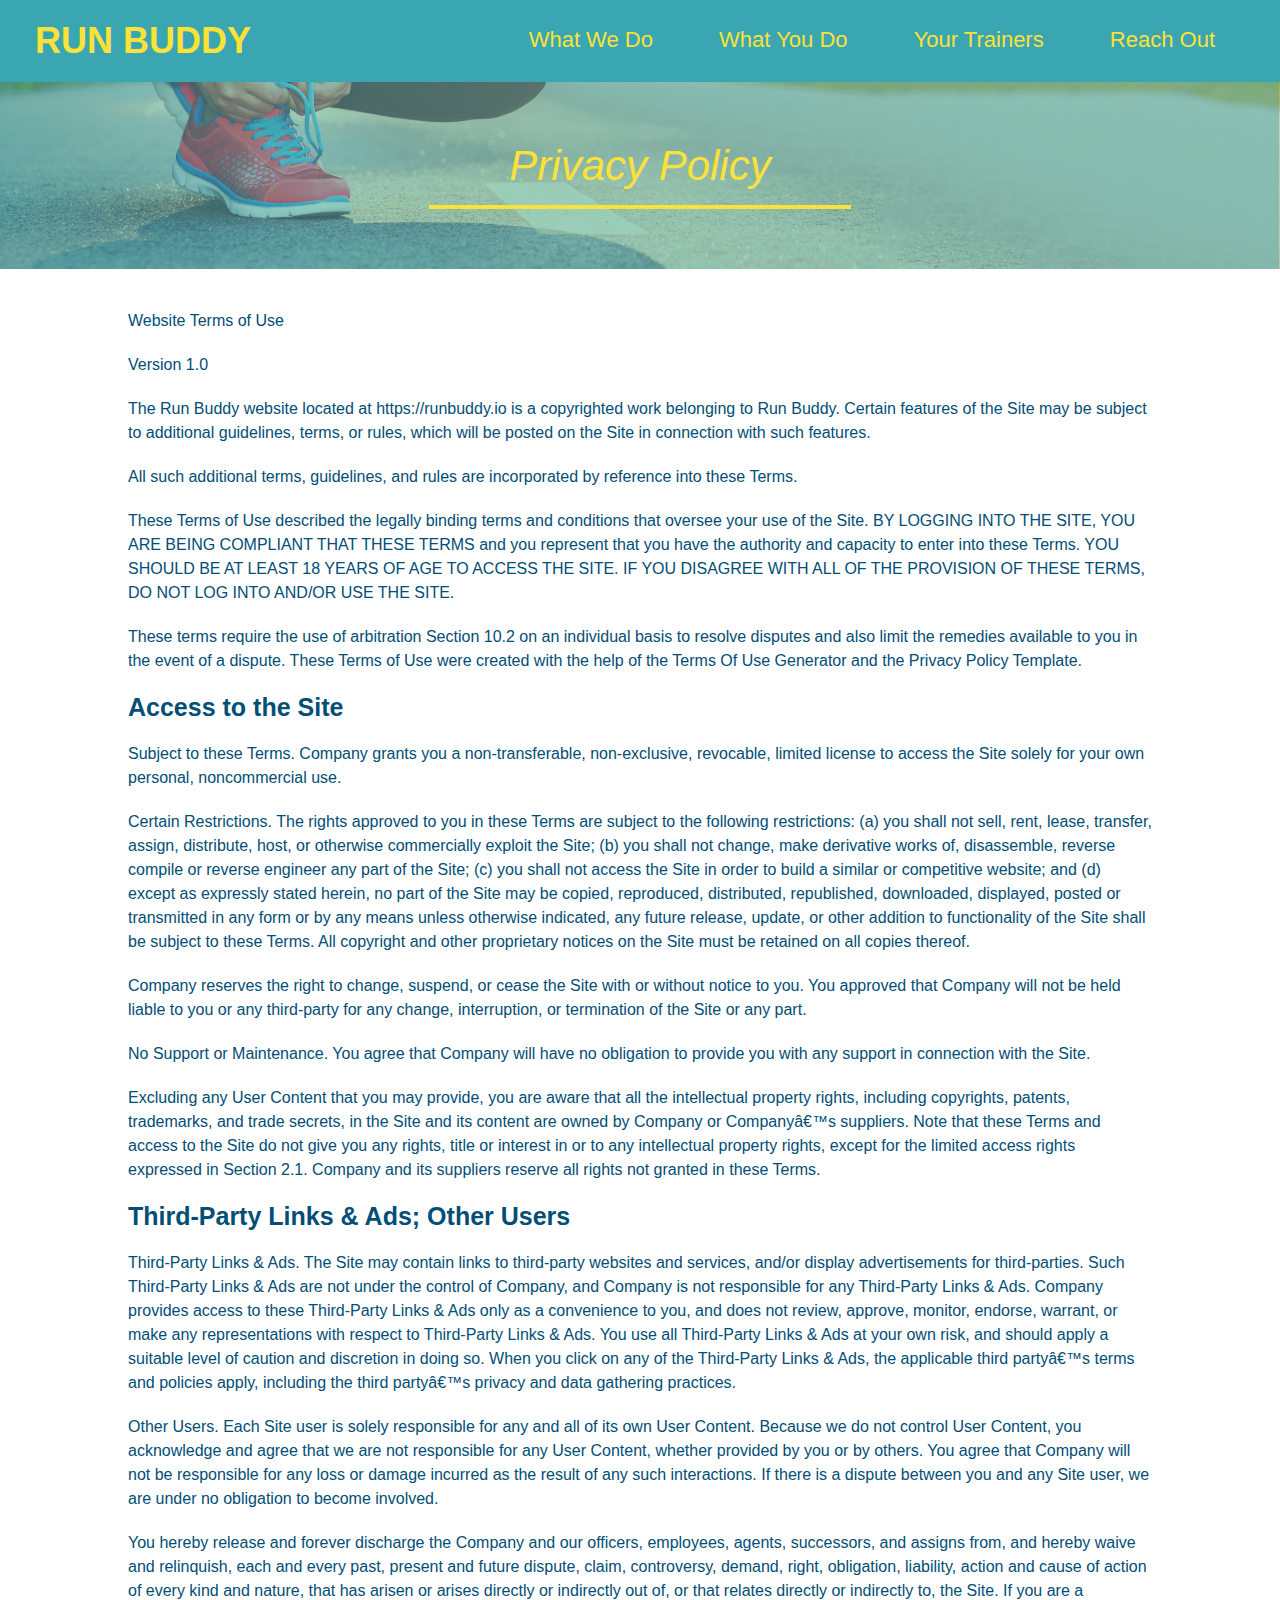
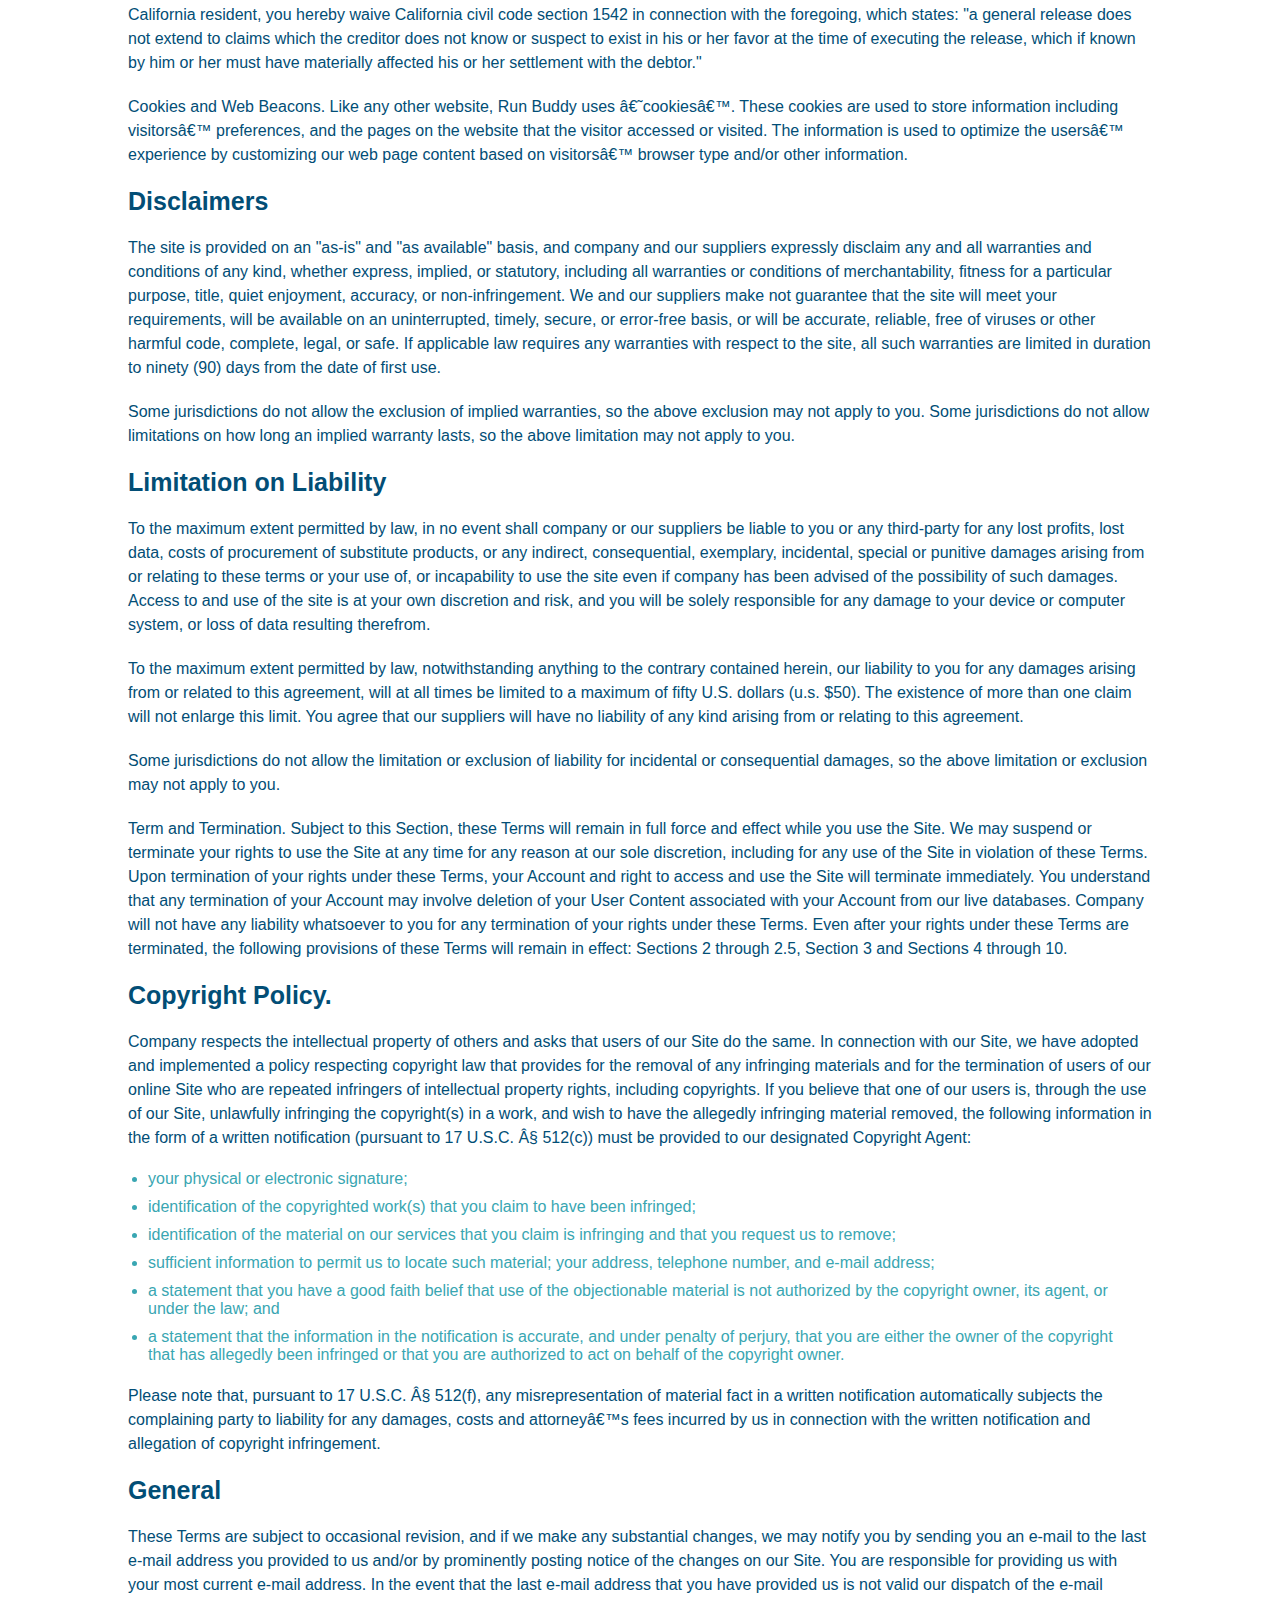
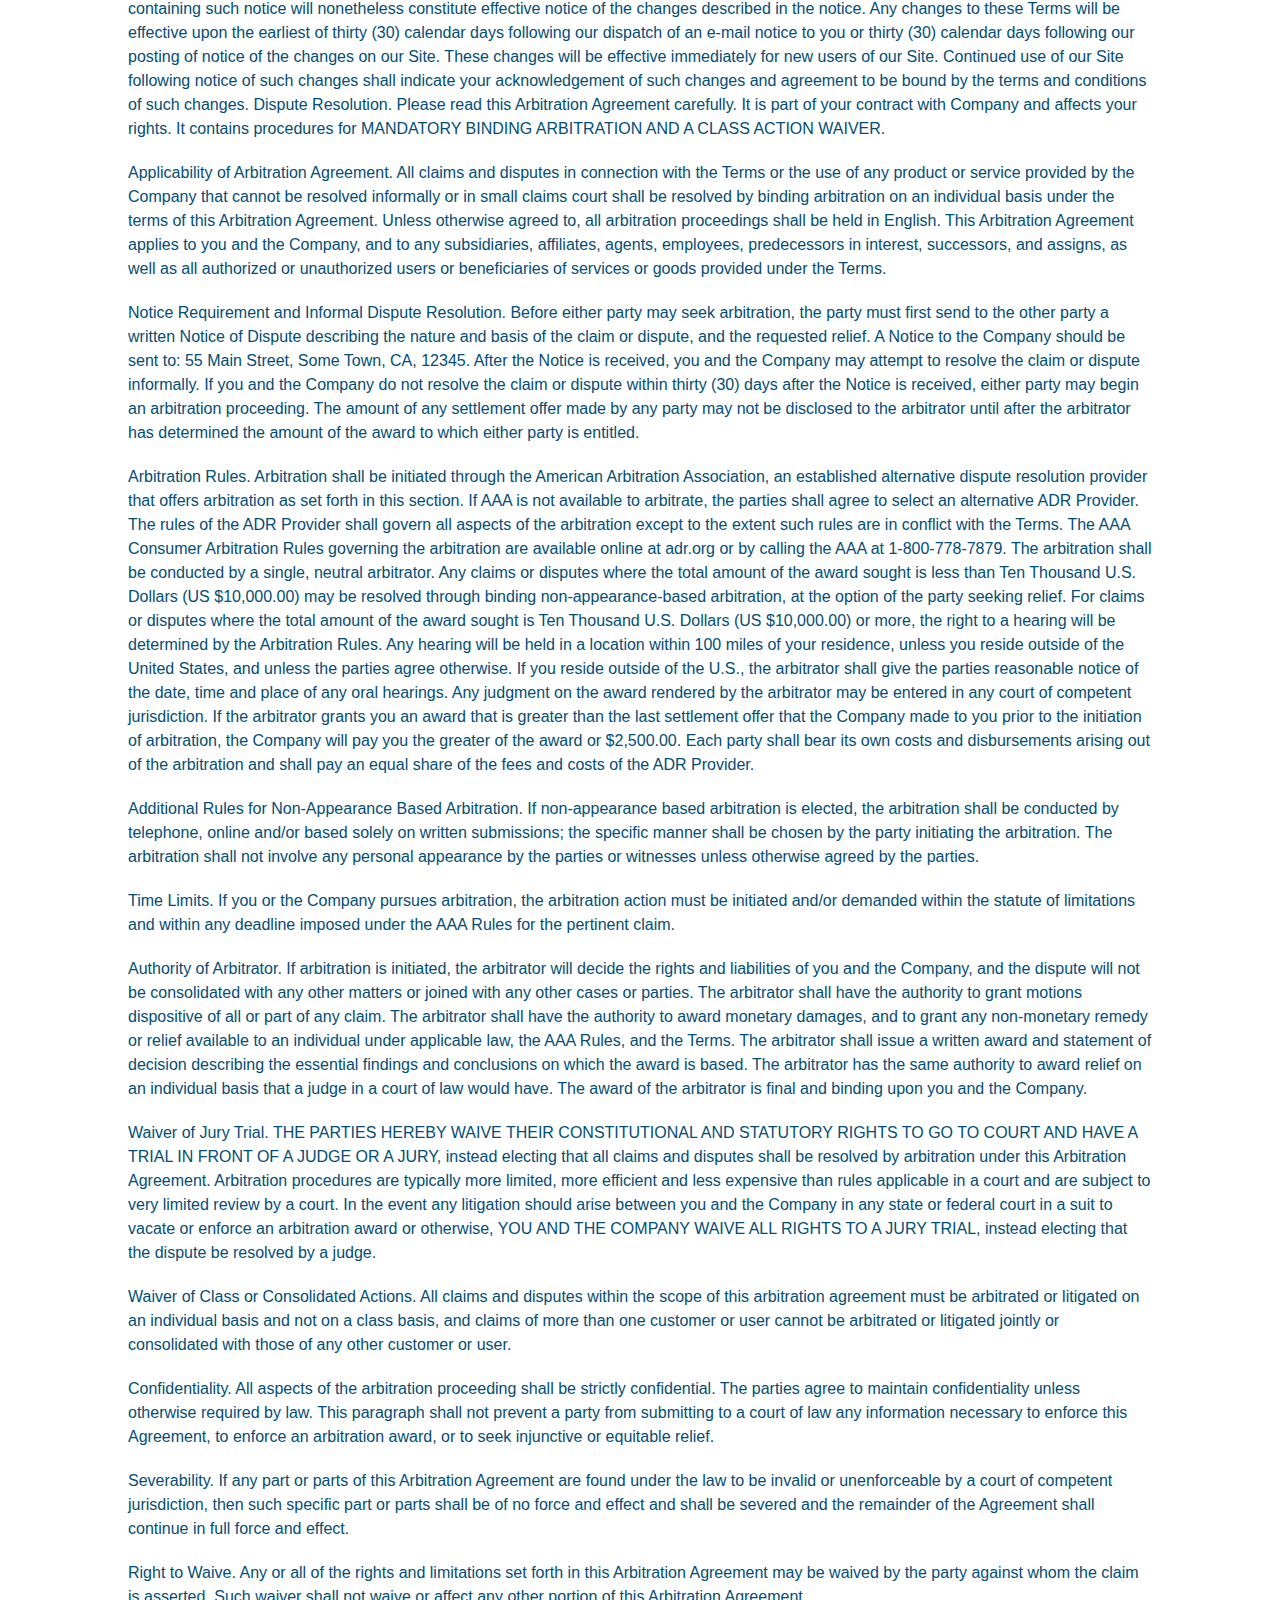
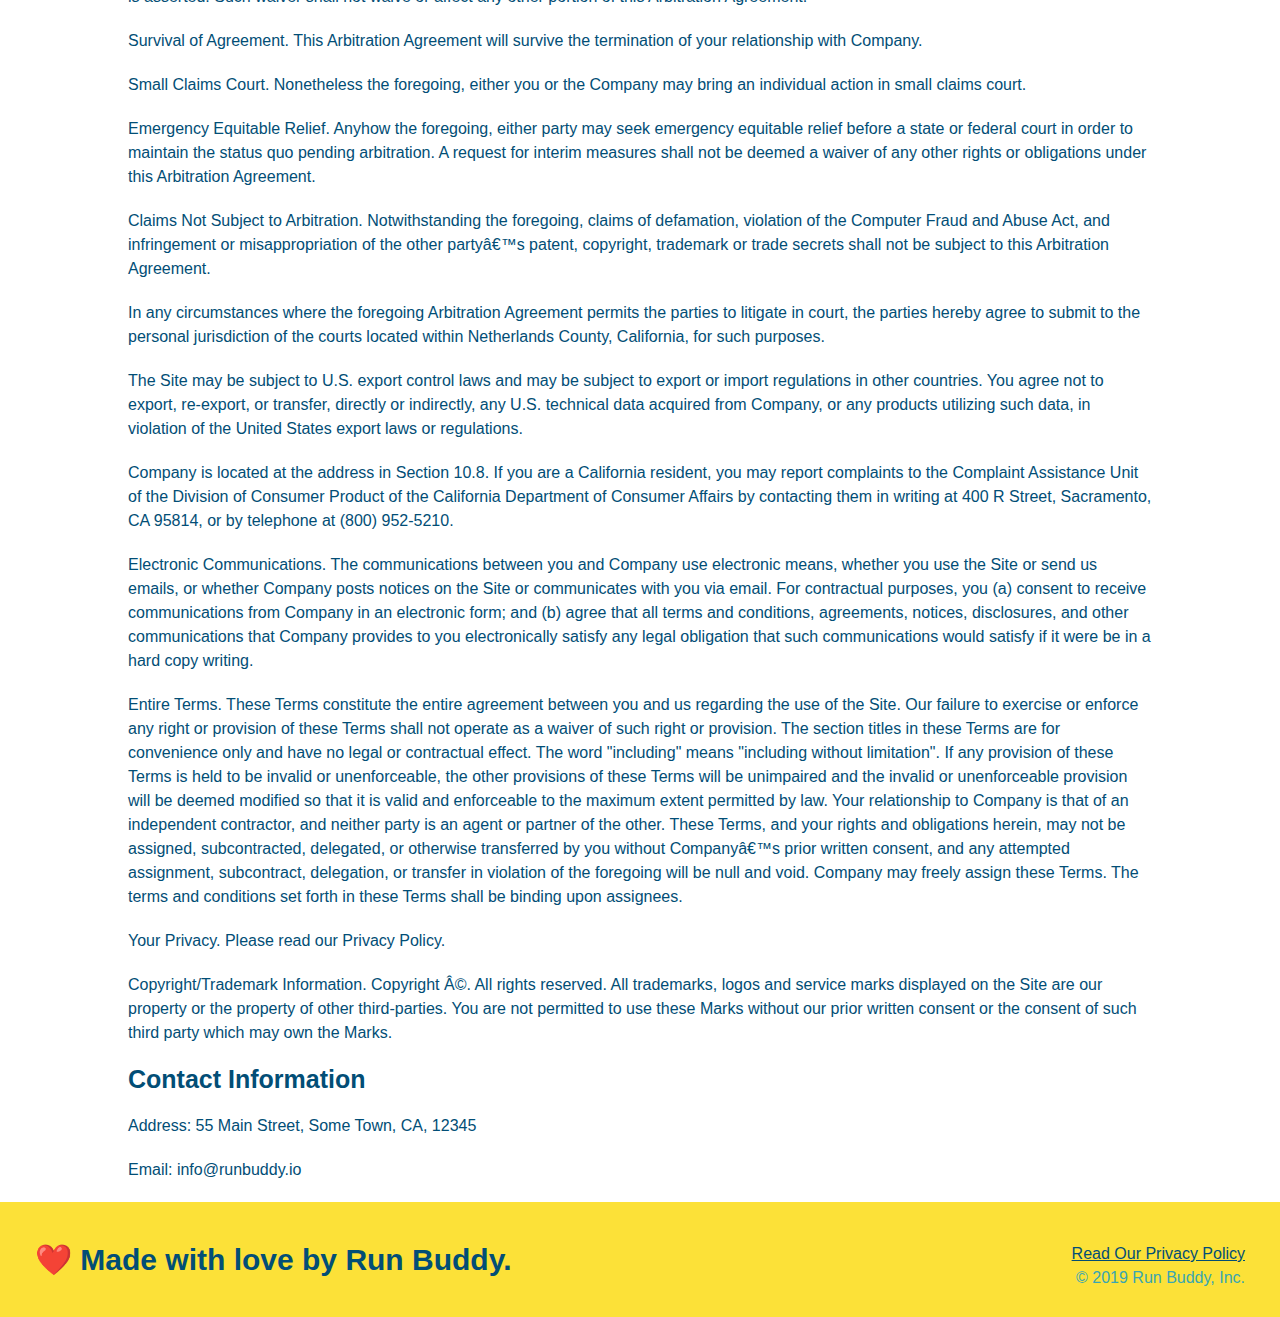
==== privacy-policy.html @ 48291a66 "privacy policy" ====
<!DOCTYPE html>
<html lang="en">
    <head>
        <link rel="stylesheet" href="./assets/css/style.css" /> 
        <link rel="stylesheet" href="./assets/css/secondary-styles.css" />
        <meta charset="UTF-8" />
        <title>Privacy Policy - Run Buddy</title>
    </head>
    <body>
        <header>
            <h1>
              <a href="/" What We Do">
                RUN BUDDY
              </a>
            </h1>
            <nav>
              <!-- Unordered list element -->
              <ul>
                <!-- List item element-->
                <li>
                  <!-- Anchor element -->
                  <a href="./index.html#what-we-do">What We Do</a>
                </li>
                <li>
                  <a href="./index.html#what-you-do">What You Do</a>
                </li>
                <li>
                  <a href="./index.html#your-trainers">Your Trainers</a>
                </li>
                <li>
                  <a href="./index.html#reach-out">Reach Out</a>
                </li>
              </ul>
            </nav>
          </header>

          <section class="hero">
              <h2 Class="page-title">
                  Privacy Policy
              </h2>
          </section>

          <article class="secondary-content">
            <p>
                Website Terms of Use
              </p>
        
              <p>
                Version 1.0
              </p>
        
              <p>
                The Run Buddy website located at https://runbuddy.io is a copyrighted work belonging to Run Buddy. Certain
                features of the Site may be subject to additional guidelines, terms, or rules, which will be posted on the Site
                in connection with such features.
              </p>
        
              <p>
                All such additional terms, guidelines, and rules are incorporated by reference into these Terms.
              </p>
        
              <p>
                These Terms of Use described the legally binding terms and conditions that oversee your use of the Site. BY
                LOGGING INTO THE SITE, YOU ARE BEING COMPLIANT THAT THESE TERMS and you represent that you have the authority
                and capacity to enter into these Terms. YOU SHOULD BE AT LEAST 18 YEARS OF AGE TO ACCESS THE SITE. IF YOU
                DISAGREE WITH ALL OF THE PROVISION OF THESE TERMS, DO NOT LOG INTO AND/OR USE THE SITE.
              </p>
        
              <p>
                These terms require the use of arbitration Section 10.2 on an individual basis to resolve disputes and also
                limit the remedies available to you in the event of a dispute. These Terms of Use were created with the help of
                the Terms Of Use Generator and the Privacy Policy Template.
              </p>
        
              <h3>
                Access to the Site
              </h3>
        
              <p>
                Subject to these Terms. Company grants you a non-transferable, non-exclusive, revocable, limited license to
                access the Site solely for your own personal, noncommercial use.
              </p>
        
              <p>
                Certain Restrictions. The rights approved to you in these Terms are subject to the following restrictions: (a)
                you shall not sell, rent, lease, transfer, assign, distribute, host, or otherwise commercially exploit the Site;
                (b) you shall not change, make derivative works of, disassemble, reverse compile or reverse engineer any part of
                the Site; (c) you shall not access the Site in order to build a similar or competitive website; and (d) except
                as expressly stated herein, no part of the Site may be copied, reproduced, distributed, republished, downloaded,
                displayed, posted or transmitted in any form or by any means unless otherwise indicated, any future release,
                update, or other addition to functionality of the Site shall be subject to these Terms. All copyright and other
                proprietary notices on the Site must be retained on all copies thereof.
              </p>
        
              <p>
                Company reserves the right to change, suspend, or cease the Site with or without notice to you. You approved
                that Company will not be held liable to you or any third-party for any change, interruption, or termination of
                the Site or any part.
              </p>
        
              <p>
                No Support or Maintenance. You agree that Company will have no obligation to provide you with any support in
                connection with the Site.
              </p>
        
              <p>
                Excluding any User Content that you may provide, you are aware that all the intellectual property rights,
                including copyrights, patents, trademarks, and trade secrets, in the Site and its content are owned by Company
                or Companyâ€™s suppliers. Note that these Terms and access to the Site do not give you any rights, title or
                interest in or to any intellectual property rights, except for the limited access rights expressed in Section
                2.1. Company and its suppliers reserve all rights not granted in these Terms.
              </p>
        
              <h3>
                Third-Party Links & Ads; Other Users
              </h3>
        
              <p>
                Third-Party Links & Ads. The Site may contain links to third-party websites and services, and/or display
                advertisements for third-parties. Such Third-Party Links & Ads are not under the control of Company, and Company
                is not responsible for any Third-Party Links & Ads. Company provides access to these Third-Party Links & Ads
                only as a convenience to you, and does not review, approve, monitor, endorse, warrant, or make any
                representations with respect to Third-Party Links & Ads. You use all Third-Party Links & Ads at your own risk,
                and should apply a suitable level of caution and discretion in doing so. When you click on any of the
                Third-Party Links & Ads, the applicable third partyâ€™s terms and policies apply, including the third partyâ€™s
                privacy and data gathering practices.
              </p>
        
              <p>
                Other Users. Each Site user is solely responsible for any and all of its own User Content. Because we do not
                control User Content, you acknowledge and agree that we are not responsible for any User Content, whether
                provided by you or by others. You agree that Company will not be responsible for any loss or damage incurred as
                the result of any such interactions. If there is a dispute between you and any Site user, we are under no
                obligation to become involved.
              </p>
        
              <p>
                You hereby release and forever discharge the Company and our officers, employees, agents, successors, and
                assigns from, and hereby waive and relinquish, each and every past, present and future dispute, claim,
                controversy, demand, right, obligation, liability, action and cause of action of every kind and nature, that has
                arisen or arises directly or indirectly out of, or that relates directly or indirectly to, the Site. If you are
                a California resident, you hereby waive California civil code section 1542 in connection with the foregoing,
                which states: "a general release does not extend to claims which the creditor does not know or suspect to exist
                in his or her favor at the time of executing the release, which if known by him or her must have materially
                affected his or her settlement with the debtor."
              </p>
        
              <p>
                Cookies and Web Beacons. Like any other website, Run Buddy uses â€˜cookiesâ€™. These cookies are used to store
                information including visitorsâ€™ preferences, and the pages on the website that the visitor accessed or visited.
                The information is used to optimize the usersâ€™ experience by customizing our web page content based on visitorsâ€™
                browser type and/or other information.
              </p>
        
              <h3>
                Disclaimers
              </h3>
        
              <p>
                The site is provided on an "as-is" and "as available" basis, and company and our suppliers expressly disclaim
                any and all warranties and conditions of any kind, whether express, implied, or statutory, including all
                warranties or conditions of merchantability, fitness for a particular purpose, title, quiet enjoyment, accuracy,
                or non-infringement. We and our suppliers make not guarantee that the site will meet your requirements, will be
                available on an uninterrupted, timely, secure, or error-free basis, or will be accurate, reliable, free of
                viruses or other harmful code, complete, legal, or safe. If applicable law requires any warranties with respect
                to the site, all such warranties are limited in duration to ninety (90) days from the date of first use.
              </p>
        
              <p>
                Some jurisdictions do not allow the exclusion of implied warranties, so the above exclusion may not apply to
                you. Some jurisdictions do not allow limitations on how long an implied warranty lasts, so the above limitation
                may not apply to you.
              </p>
        
              <h3>
                Limitation on Liability
              </h3>
        
              <p>
                To the maximum extent permitted by law, in no event shall company or our suppliers be liable to you or any
                third-party for any lost profits, lost data, costs of procurement of substitute products, or any indirect,
                consequential, exemplary, incidental, special or punitive damages arising from or relating to these terms or
                your use of, or incapability to use the site even if company has been advised of the possibility of such
                damages. Access to and use of the site is at your own discretion and risk, and you will be solely responsible
                for any damage to your device or computer system, or loss of data resulting therefrom.
              </p>
        
              <p>
                To the maximum extent permitted by law, notwithstanding anything to the contrary contained herein, our liability
                to you for any damages arising from or related to this agreement, will at all times be limited to a maximum of
                fifty U.S. dollars (u.s. $50). The existence of more than one claim will not enlarge this limit. You agree that
                our suppliers will have no liability of any kind arising from or relating to this agreement.
              </p>
        
              <p>
                Some jurisdictions do not allow the limitation or exclusion of liability for incidental or consequential
                damages, so the above limitation or exclusion may not apply to you.
              </p>
        
              <p>
                Term and Termination. Subject to this Section, these Terms will remain in full force and effect while you use
                the Site. We may suspend or terminate your rights to use the Site at any time for any reason at our sole
                discretion, including for any use of the Site in violation of these Terms. Upon termination of your rights under
                these Terms, your Account and right to access and use the Site will terminate immediately. You understand that
                any termination of your Account may involve deletion of your User Content associated with your Account from our
                live databases. Company will not have any liability whatsoever to you for any termination of your rights under
                these Terms. Even after your rights under these Terms are terminated, the following provisions of these Terms
                will remain in effect: Sections 2 through 2.5, Section 3 and Sections 4 through 10.
              </p>
        
              <h3>
                Copyright Policy.
              </h3>
        
              <p>
                Company respects the intellectual property of others and asks that users of our Site do the same. In connection
                with our Site, we have adopted and implemented a policy respecting copyright law that provides for the removal
                of any infringing materials and for the termination of users of our online Site who are repeated infringers of
                intellectual property rights, including copyrights. If you believe that one of our users is, through the use of
                our Site, unlawfully infringing the copyright(s) in a work, and wish to have the allegedly infringing material
                removed, the following information in the form of a written notification (pursuant to 17 U.S.C. Â§ 512(c)) must
                be provided to our designated Copyright Agent:
              </p>
        
              <ul>
                <li>
                  your physical or electronic signature;
                </li>
                <li>
                  identification of the copyrighted work(s) that you claim to have been infringed;
                </li>
                <li>
                  identification of the material on our services that you claim is infringing and that you request us to remove;
                </li>
                <li>
                  sufficient information to permit us to locate such material; your address, telephone number, and e-mail
                  address;
                </li>
                <li>
                  a statement that you have a good faith belief that use of the objectionable material is not authorized by the
                  copyright owner, its agent, or under the law; and
                </li>
                <li>
                  a statement that the information in the notification is accurate, and under penalty of perjury, that you are
                  either the owner of the copyright that has allegedly been infringed or that you are authorized to act on
                  behalf of the copyright owner.
                </li>
              </ul>
        
              <p>
                Please note that, pursuant to 17 U.S.C. Â§ 512(f), any misrepresentation of material fact in a written
                notification automatically subjects the complaining party to liability for any damages, costs and attorneyâ€™s
                fees incurred by us in connection with the written notification and allegation of copyright infringement.
              </p>
        
              <h3>
                General
              </h3>
        
              <p>
                These Terms are subject to occasional revision, and if we make any substantial changes, we may notify you by
                sending you an e-mail to the last e-mail address you provided to us and/or by prominently posting notice of the
                changes on our Site. You are responsible for providing us with your most current e-mail address. In the event
                that the last e-mail address that you have provided us is not valid our dispatch of the e-mail containing such
                notice will nonetheless constitute effective notice of the changes described in the notice. Any changes to these
                Terms will be effective upon the earliest of thirty (30) calendar days following our dispatch of an e-mail
                notice to you or thirty (30) calendar days following our posting of notice of the changes on our Site. These
                changes will be effective immediately for new users of our Site. Continued use of our Site following notice of
                such changes shall indicate your acknowledgement of such changes and agreement to be bound by the terms and
                conditions of such changes. Dispute Resolution. Please read this Arbitration Agreement carefully. It is part of
                your contract with Company and affects your rights. It contains procedures for MANDATORY BINDING ARBITRATION AND
                A CLASS ACTION WAIVER.
              </p>
        
              <p>
                Applicability of Arbitration Agreement. All claims and disputes in connection with the Terms or the use of any
                product or service provided by the Company that cannot be resolved informally or in small claims court shall be
                resolved by binding arbitration on an individual basis under the terms of this Arbitration Agreement. Unless
                otherwise agreed to, all arbitration proceedings shall be held in English. This Arbitration Agreement applies to
                you and the Company, and to any subsidiaries, affiliates, agents, employees, predecessors in interest,
                successors, and assigns, as well as all authorized or unauthorized users or beneficiaries of services or goods
                provided under the Terms.
              </p>
        
              <p>
                Notice Requirement and Informal Dispute Resolution. Before either party may seek arbitration, the party must
                first send to the other party a written Notice of Dispute describing the nature and basis of the claim or
                dispute, and the requested relief. A Notice to the Company should be sent to: 55 Main Street, Some Town, CA,
                12345. After the Notice is received, you and the Company may attempt to resolve the claim or dispute informally.
                If you and the Company do not resolve the claim or dispute within thirty (30) days after the Notice is received,
                either party may begin an arbitration proceeding. The amount of any settlement offer made by any party may not
                be disclosed to the arbitrator until after the arbitrator has determined the amount of the award to which either
                party is entitled.
              </p>
        
              <p>
                Arbitration Rules. Arbitration shall be initiated through the American Arbitration Association, an established
                alternative dispute resolution provider that offers arbitration as set forth in this section. If AAA is not
                available to arbitrate, the parties shall agree to select an alternative ADR Provider. The rules of the ADR
                Provider shall govern all aspects of the arbitration except to the extent such rules are in conflict with the
                Terms. The AAA Consumer Arbitration Rules governing the arbitration are available online at adr.org or by
                calling the AAA at 1-800-778-7879. The arbitration shall be conducted by a single, neutral arbitrator. Any
                claims or disputes where the total amount of the award sought is less than Ten Thousand U.S. Dollars (US
                $10,000.00) may be resolved through binding non-appearance-based arbitration, at the option of the party seeking
                relief. For claims or disputes where the total amount of the award sought is Ten Thousand U.S. Dollars (US
                $10,000.00) or more, the right to a hearing will be determined by the Arbitration Rules. Any hearing will be
                held in a location within 100 miles of your residence, unless you reside outside of the United States, and
                unless the parties agree otherwise. If you reside outside of the U.S., the arbitrator shall give the parties
                reasonable notice of the date, time and place of any oral hearings. Any judgment on the award rendered by the
                arbitrator may be entered in any court of competent jurisdiction. If the arbitrator grants you an award that is
                greater than the last settlement offer that the Company made to you prior to the initiation of arbitration, the
                Company will pay you the greater of the award or $2,500.00. Each party shall bear its own costs and
                disbursements arising out of the arbitration and shall pay an equal share of the fees and costs of the ADR
                Provider.
              </p>
        
              <p>
                Additional Rules for Non-Appearance Based Arbitration. If non-appearance based arbitration is elected, the
                arbitration shall be conducted by telephone, online and/or based solely on written submissions; the specific
                manner shall be chosen by the party initiating the arbitration. The arbitration shall not involve any personal
                appearance by the parties or witnesses unless otherwise agreed by the parties.
              </p>
        
              <p>
                Time Limits. If you or the Company pursues arbitration, the arbitration action must be initiated and/or demanded
                within the statute of limitations and within any deadline imposed under the AAA Rules for the pertinent claim.
              </p>
        
              <p>
                Authority of Arbitrator. If arbitration is initiated, the arbitrator will decide the rights and liabilities of
                you and the Company, and the dispute will not be consolidated with any other matters or joined with any other
                cases or parties. The arbitrator shall have the authority to grant motions dispositive of all or part of any
                claim. The arbitrator shall have the authority to award monetary damages, and to grant any non-monetary remedy
                or relief available to an individual under applicable law, the AAA Rules, and the Terms. The arbitrator shall
                issue a written award and statement of decision describing the essential findings and conclusions on which the
                award is based. The arbitrator has the same authority to award relief on an individual basis that a judge in a
                court of law would have. The award of the arbitrator is final and binding upon you and the Company.
              </p>
        
              <p>
                Waiver of Jury Trial. THE PARTIES HEREBY WAIVE THEIR CONSTITUTIONAL AND STATUTORY RIGHTS TO GO TO COURT AND HAVE
                A TRIAL IN FRONT OF A JUDGE OR A JURY, instead electing that all claims and disputes shall be resolved by
                arbitration under this Arbitration Agreement. Arbitration procedures are typically more limited, more efficient
                and less expensive than rules applicable in a court and are subject to very limited review by a court. In the
                event any litigation should arise between you and the Company in any state or federal court in a suit to vacate
                or enforce an arbitration award or otherwise, YOU AND THE COMPANY WAIVE ALL RIGHTS TO A JURY TRIAL, instead
                electing that the dispute be resolved by a judge.
              </p>
        
              <p>
                Waiver of Class or Consolidated Actions. All claims and disputes within the scope of this arbitration agreement
                must be arbitrated or litigated on an individual basis and not on a class basis, and claims of more than one
                customer or user cannot be arbitrated or litigated jointly or consolidated with those of any other customer or
                user.
              </p>
        
              <p>
                Confidentiality. All aspects of the arbitration proceeding shall be strictly confidential. The parties agree to
                maintain confidentiality unless otherwise required by law. This paragraph shall not prevent a party from
                submitting to a court of law any information necessary to enforce this Agreement, to enforce an arbitration
                award, or to seek injunctive or equitable relief.
              </p>
        
              <p>
                Severability. If any part or parts of this Arbitration Agreement are found under the law to be invalid or
                unenforceable by a court of competent jurisdiction, then such specific part or parts shall be of no force and
                effect and shall be severed and the remainder of the Agreement shall continue in full force and effect.
              </p>
        
              <p>
                Right to Waive. Any or all of the rights and limitations set forth in this Arbitration Agreement may be waived
                by the party against whom the claim is asserted. Such waiver shall not waive or affect any other portion of this
                Arbitration Agreement.
              </p>
        
              <p>
                Survival of Agreement. This Arbitration Agreement will survive the termination of your relationship with
                Company.
              </p>
        
              <p>
                Small Claims Court. Nonetheless the foregoing, either you or the Company may bring an individual action in small
                claims court.
              </p>
        
              <p>
                Emergency Equitable Relief. Anyhow the foregoing, either party may seek emergency equitable relief before a
                state or federal court in order to maintain the status quo pending arbitration. A request for interim measures
                shall not be deemed a waiver of any other rights or obligations under this Arbitration Agreement.
              </p>
        
              <p>
                Claims Not Subject to Arbitration. Notwithstanding the foregoing, claims of defamation, violation of the
                Computer Fraud and Abuse Act, and infringement or misappropriation of the other partyâ€™s patent, copyright,
                trademark or trade secrets shall not be subject to this Arbitration Agreement.
              </p>
        
              <p>
                In any circumstances where the foregoing Arbitration Agreement permits the parties to litigate in court, the
                parties hereby agree to submit to the personal jurisdiction of the courts located within Netherlands County,
                California, for such purposes.
              </p>
        
              <p>
                The Site may be subject to U.S. export control laws and may be subject to export or import regulations in other
                countries. You agree not to export, re-export, or transfer, directly or indirectly, any U.S. technical data
                acquired from Company, or any products utilizing such data, in violation of the United States export laws or
                regulations.
              </p>
        
              <p>
                Company is located at the address in Section 10.8. If you are a California resident, you may report complaints
                to the Complaint Assistance Unit of the Division of Consumer Product of the California Department of Consumer
                Affairs by contacting them in writing at 400 R Street, Sacramento, CA 95814, or by telephone at (800) 952-5210.
              </p>
        
              <p>
                Electronic Communications. The communications between you and Company use electronic means, whether you use the
                Site or send us emails, or whether Company posts notices on the Site or communicates with you via email. For
                contractual purposes, you (a) consent to receive communications from Company in an electronic form; and (b)
                agree that all terms and conditions, agreements, notices, disclosures, and other communications that Company
                provides to you electronically satisfy any legal obligation that such communications would satisfy if it were be
                in a hard copy writing.
              </p>
        
              <p>
                Entire Terms. These Terms constitute the entire agreement between you and us regarding the use of the Site. Our
                failure to exercise or enforce any right or provision of these Terms shall not operate as a waiver of such right
                or provision. The section titles in these Terms are for convenience only and have no legal or contractual
                effect. The word "including" means "including without limitation". If any provision of these Terms is held to be
                invalid or unenforceable, the other provisions of these Terms will be unimpaired and the invalid or
                unenforceable provision will be deemed modified so that it is valid and enforceable to the maximum extent
                permitted by law. Your relationship to Company is that of an independent contractor, and neither party is an
                agent or partner of the other. These Terms, and your rights and obligations herein, may not be assigned,
                subcontracted, delegated, or otherwise transferred by you without Companyâ€™s prior written consent, and any
                attempted assignment, subcontract, delegation, or transfer in violation of the foregoing will be null and void.
                Company may freely assign these Terms. The terms and conditions set forth in these Terms shall be binding upon
                assignees.
              </p>
        
              <p>
                Your Privacy. Please read our Privacy Policy.
              </p>
        
              <p>
                Copyright/Trademark Information. Copyright Â©. All rights reserved. All trademarks, logos and service marks
                displayed on the Site are our property or the property of other third-parties. You are not permitted to use
                these Marks without our prior written consent or the consent of such third party which may own the Marks.
              </p>
        
              <h3>
                Contact Information
              </h3>
        
              <p>
                Address: 55 Main Street, Some Town, CA, 12345
              </p>
        
              <p>
                Email: info@runbuddy.io
              </p>
          </article>

          <footer>
            <h2>❤️ Made with love by Run Buddy.</h2>
            <div>
              <a href="#">Read Our Privacy Policy</a><br />
              &copy; 2019 Run Buddy, Inc.
            </div>
          </footer>
    </body>
</html>
---- assets/css/style.css ----
* {
  margin: 0;
  padding: 0;
  box-sizing: border-box;
}

body {
  /* more on this crazy alphanumerical value in a minute! */
  color: #39a6b2; 
    font-family: Helvetica, Arial, sans-serif;
     }

   /* apply styles to <header> */
   header { 
     padding: 20px 35px;
     background-color: #39a6b2;
   }

   header h1{
     font-weight: bold;
     font-size: 36px;
     color: #fce138;
     margin: 0;
     display: inline;
   }

   header a{
     text-decoration: none;
     color: #fce138;
   }

   header nav{
     float: right;
     margin: 7px 0;
   }

   header nav ul li{
    display: inline;
  }

   header nav ul li{
     margin: 0 30px;
     font-weight: lighter;
     font-size: 22px;
   }
   footer{
     background: #fce138;
     width: 100%;
     padding: 40px 35px;
   }

   footer h2{
     display: inline;
     color: #024e76;
     font-size:  30px;
     margin: 0;
   }

   footer div {
     float: right;
     line-height: 1.5;
     text-align: right;
   }
   
   footer a {
     color: #024e76; 
   }

   section {
    padding: 60px;
  }

   /* Hero Style Start */
   .hero {
     background-image: url("../images/hero-bg.jpeg");
     height: 600px;
     background-size: cover;
     background-position: center;
     position: relative;
   }
  /* Hero Style End */

   .hero-form {
     border: 3px solid #024e76;
     background-color: #fce138;
     padding: 20px;
     width: 500px;
     color: #024e76;
     position: absolute;
     bottom: 120px;
     right: 140px;
   }

   .hero-form h3 {
     font-size: 24px;
     margin: 0px;
   }

   .hero-form p {
     margin: 5px 0 15px 0;
   }

   .form-input {
     border: 1px solid #024e76;
     display: block;
     padding: 7px 15px;
     font-size: 16px;
     color: #024e76;
     width: 100%;
     margin-bottom: 15px;
   }

   .hero-form label {
     margin: 0 5px;
   }

   .hero-form button {
     color: #fce138;
     background-color: #024e76;
     border: none;
     padding: 10px 20px;
     font-size: 16px;
   }
   
   .intro {
     text-align: center;
   }

   .intro p {
     line-height: 1.7;
     color: #39a6b2;
     width: 80%;
     font-size: 20px;
     margin: 0 auto;
   }

   .steps {
     text-align: center;
    background: #fce138;
   }

   .steps div {
     margin-bottom: 80px;
   }

   .steps img {
     width: 15%;
     margin: 10px 0;
   }

   .steps h3 {
     color: #024e76;
     font-size: 46px;
     margin-top: 10px;
   }

   .steps p {
     color: #39a6b2;
     font-size: 23px;
   }

   .steps span {
     font-size: 38px;
   }

   .section-title {
    font-size: 55px;
    color: #024e76;
    margin-bottom: 35px;
    padding: 0 100px 20px 100px;
    display: inline-block;
    border-bottom: 3px solid;
  }

  .primary-border {
    border-color: #fce138;
  }

  .secondary-border {
    border-color: #39a6b2;
  }

  .trainers {
    text-align: center;
  }

   .trainer {
     width: 900px;
     margin: 0 auto 30px auto;
     background: #024e76;
     color: #fce138;
     overflow: auto;
   }

   .trainer img {
     width: 35%;
     float: left;
   }

   .trainer-bio {
     padding: 35px;
     float: left;
     width: 65%;
   }

.trainer-bio h3 {
  font-size: 32px;
  margin-bottom: 8px;
}

.trainer-bio h4 {
  font-weight: lighter;
  font-size: 26px;
  margin-bottom: 25px;
}

.trainer-bio p {
  font-size: 17px;
  line-height: 1.3;
}

.text-left {
  text-align: left;
}

.text-right {
  text-align: right;
}

/*REACH OUT STYLES START*/
.contact {
  text-align: center;
  background: #024e76;
}

.contact h2{
  color: #fce138;
}

.contact-info iframe{
  width: 400px;
  height: 400px
}

.contact-info div {
  width: 410px;
  display: inline-block;
  vertical-align: top;
  text-align: left;
  margin: 30px 0 0 60px;
  color: white;
}

.contact-info h3 {
  color: #fce138;
  font-size: 32px;
}

.contact-info p,
.contact-info address {
  margin: 20px 0;
  line-height: 1.5;
  font-size: 20px;
  font-style: normal;
}

.contact-info a {
  color: #fce138;
}

/* REACH OUT STYLES END */
---- assets/css/secondary-styles.css ----
.hero {
    background-position: bottom;
    height: auto;
    text-align: center;
    margin-bottom: 40px;
}

.page-title {
    color: #fce138;
    display: inline-block;
    border-bottom: 4px solid #fce138;
    padding: 0 80px 15px 80px;
    font-weight: normal;
    font-size: 42px;
    font-style: italic;
  }
  
  .secondary-content {
    width: 80%;
    margin: 0 auto;
    color: #024e76;
  }
  
  .secondary-content h3 {
    font-size: 25px;
    margin: 20px 0;
  }
  
  .secondary-content p {
    font-size: 16px;
    line-height: 1.5;
    margin: 20px 0;
  }
  
  .secondary-content ul {
    margin: 15px 20px;
  }
  
  .secondary-content li {
    color: #39a6b2;
    margin: 10px 0;
  }
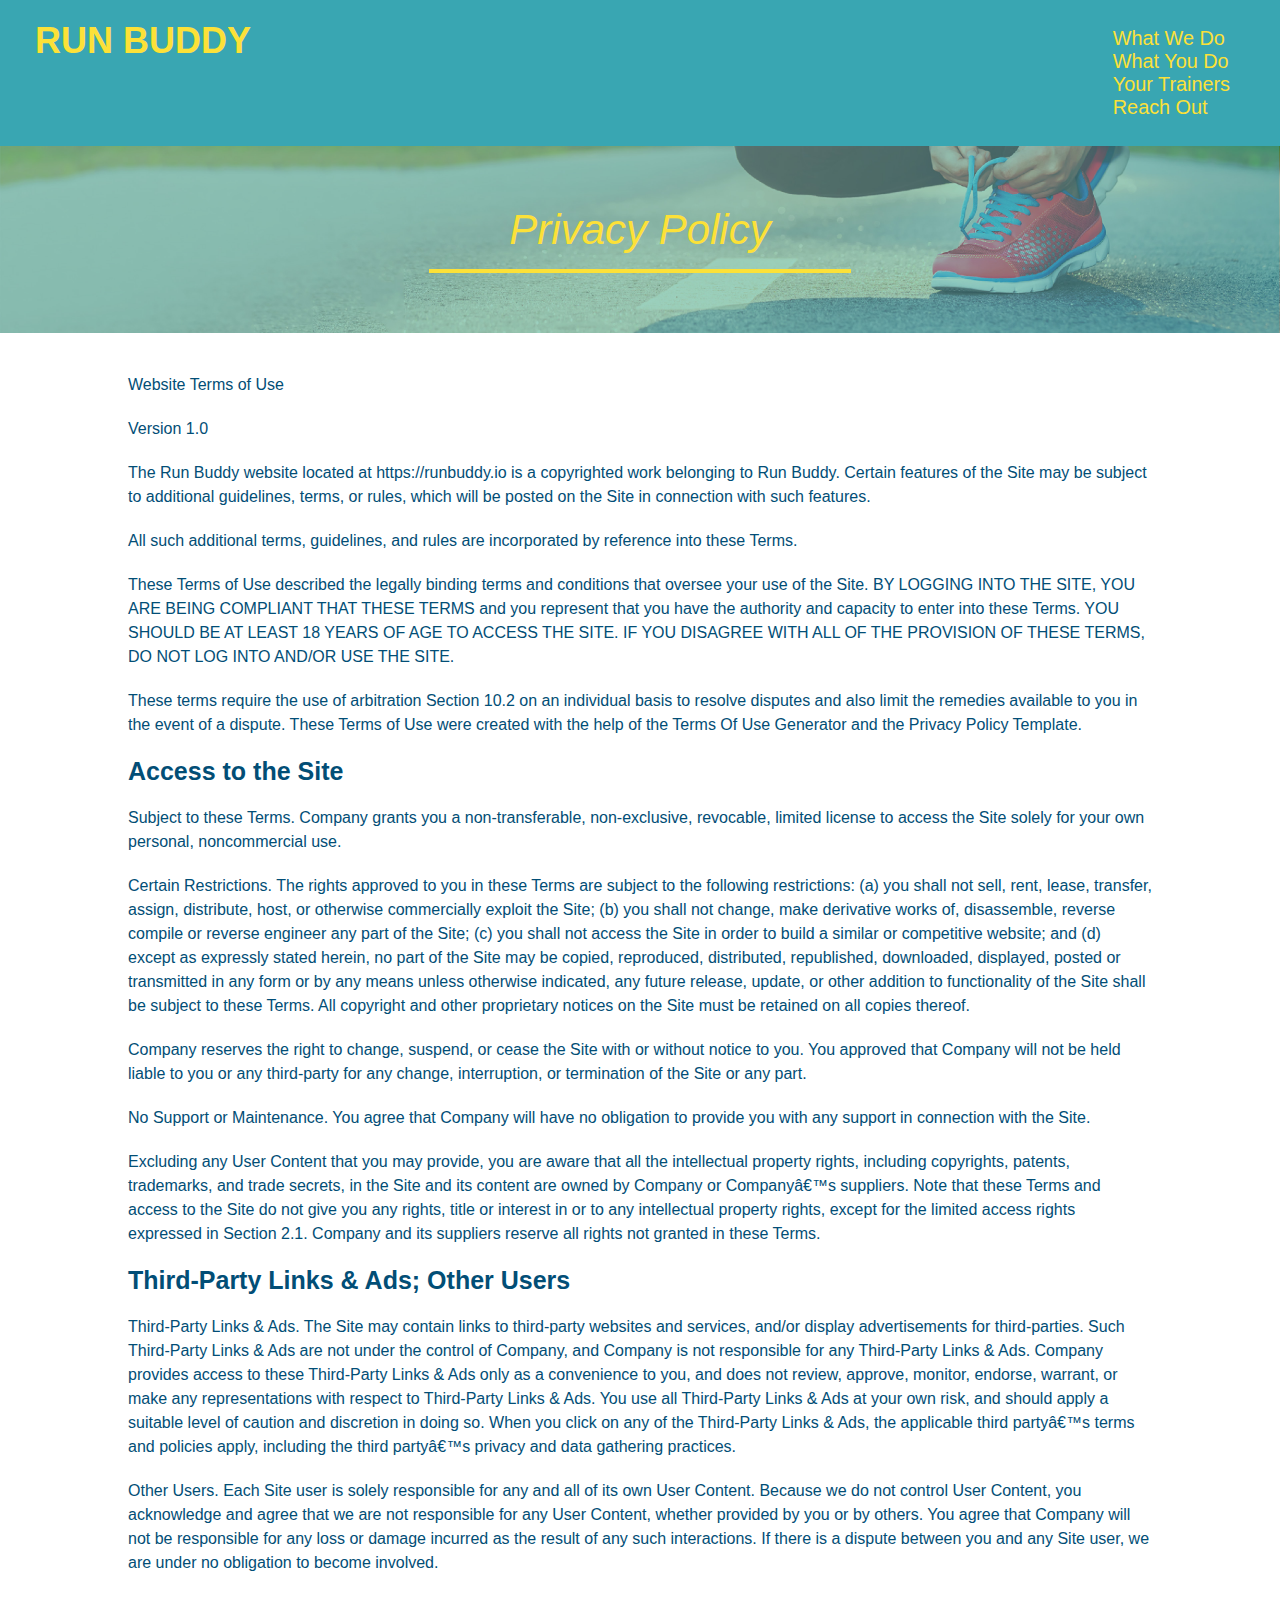
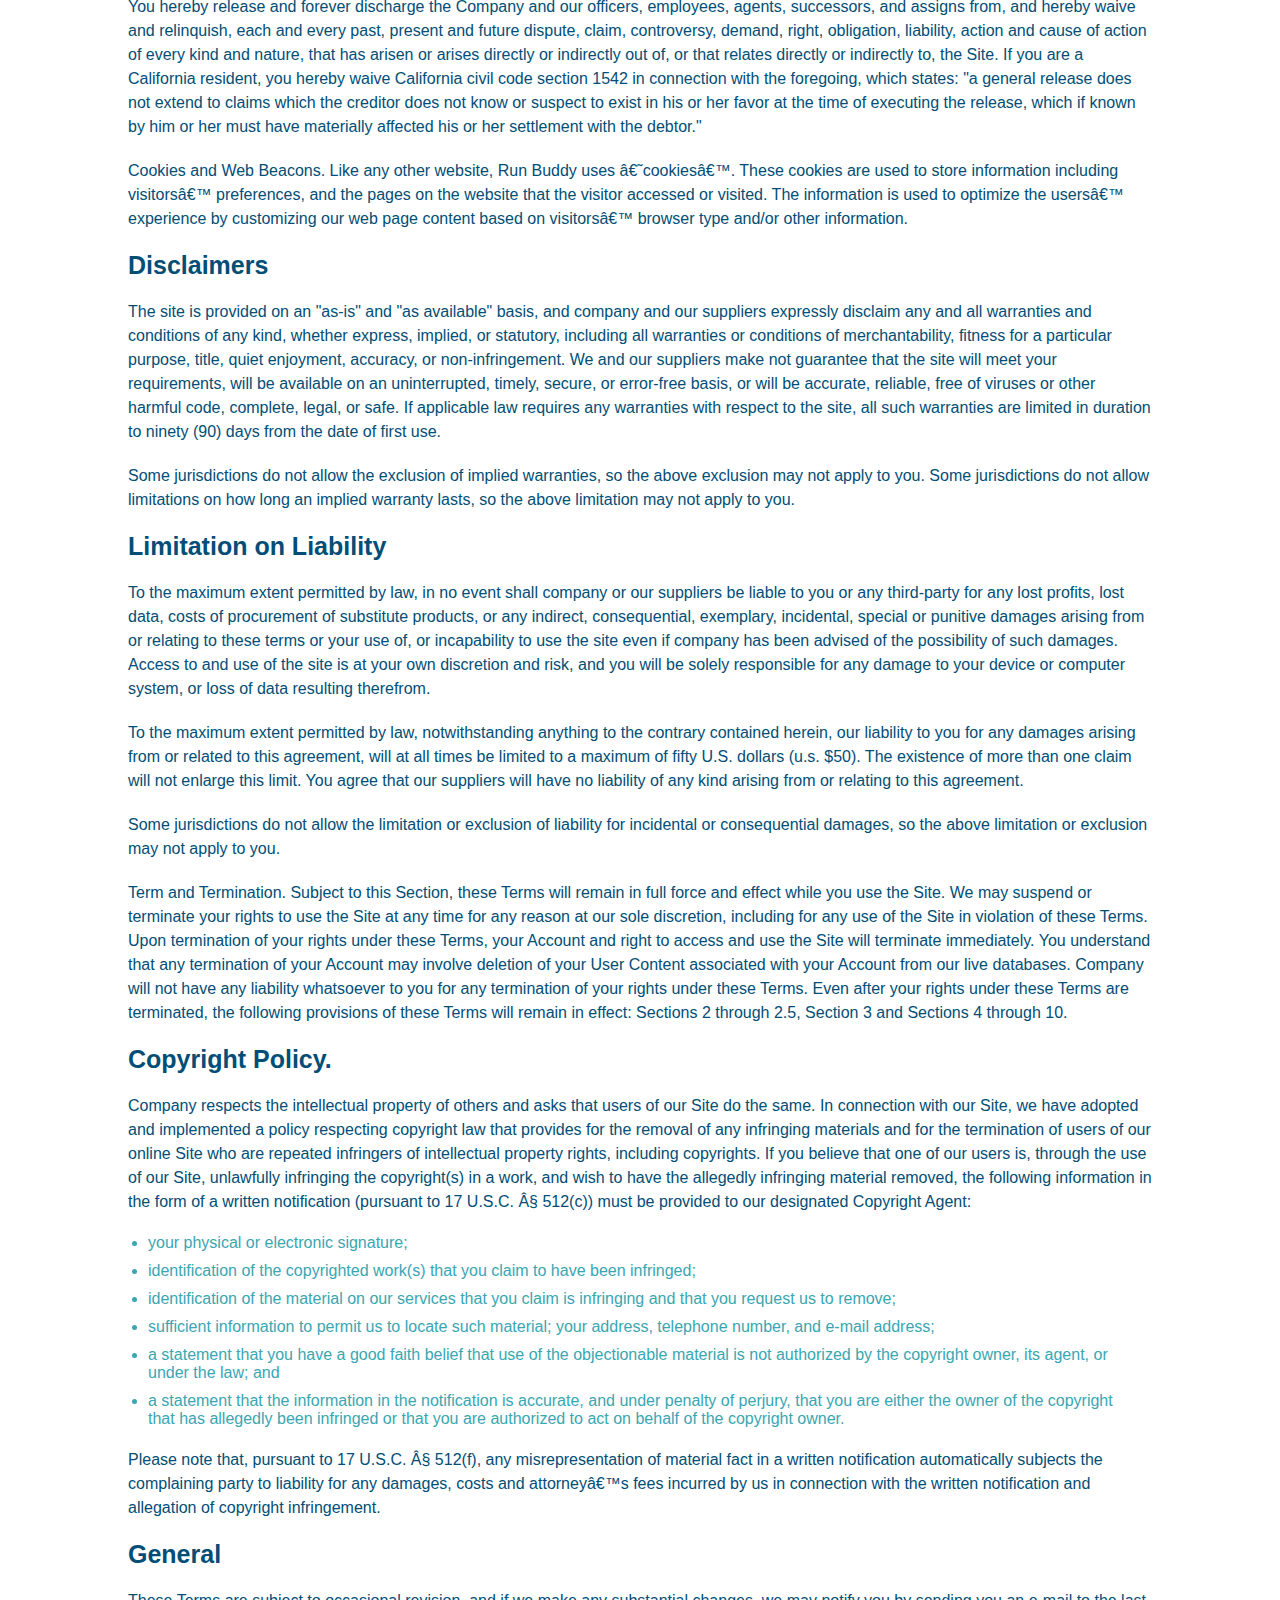
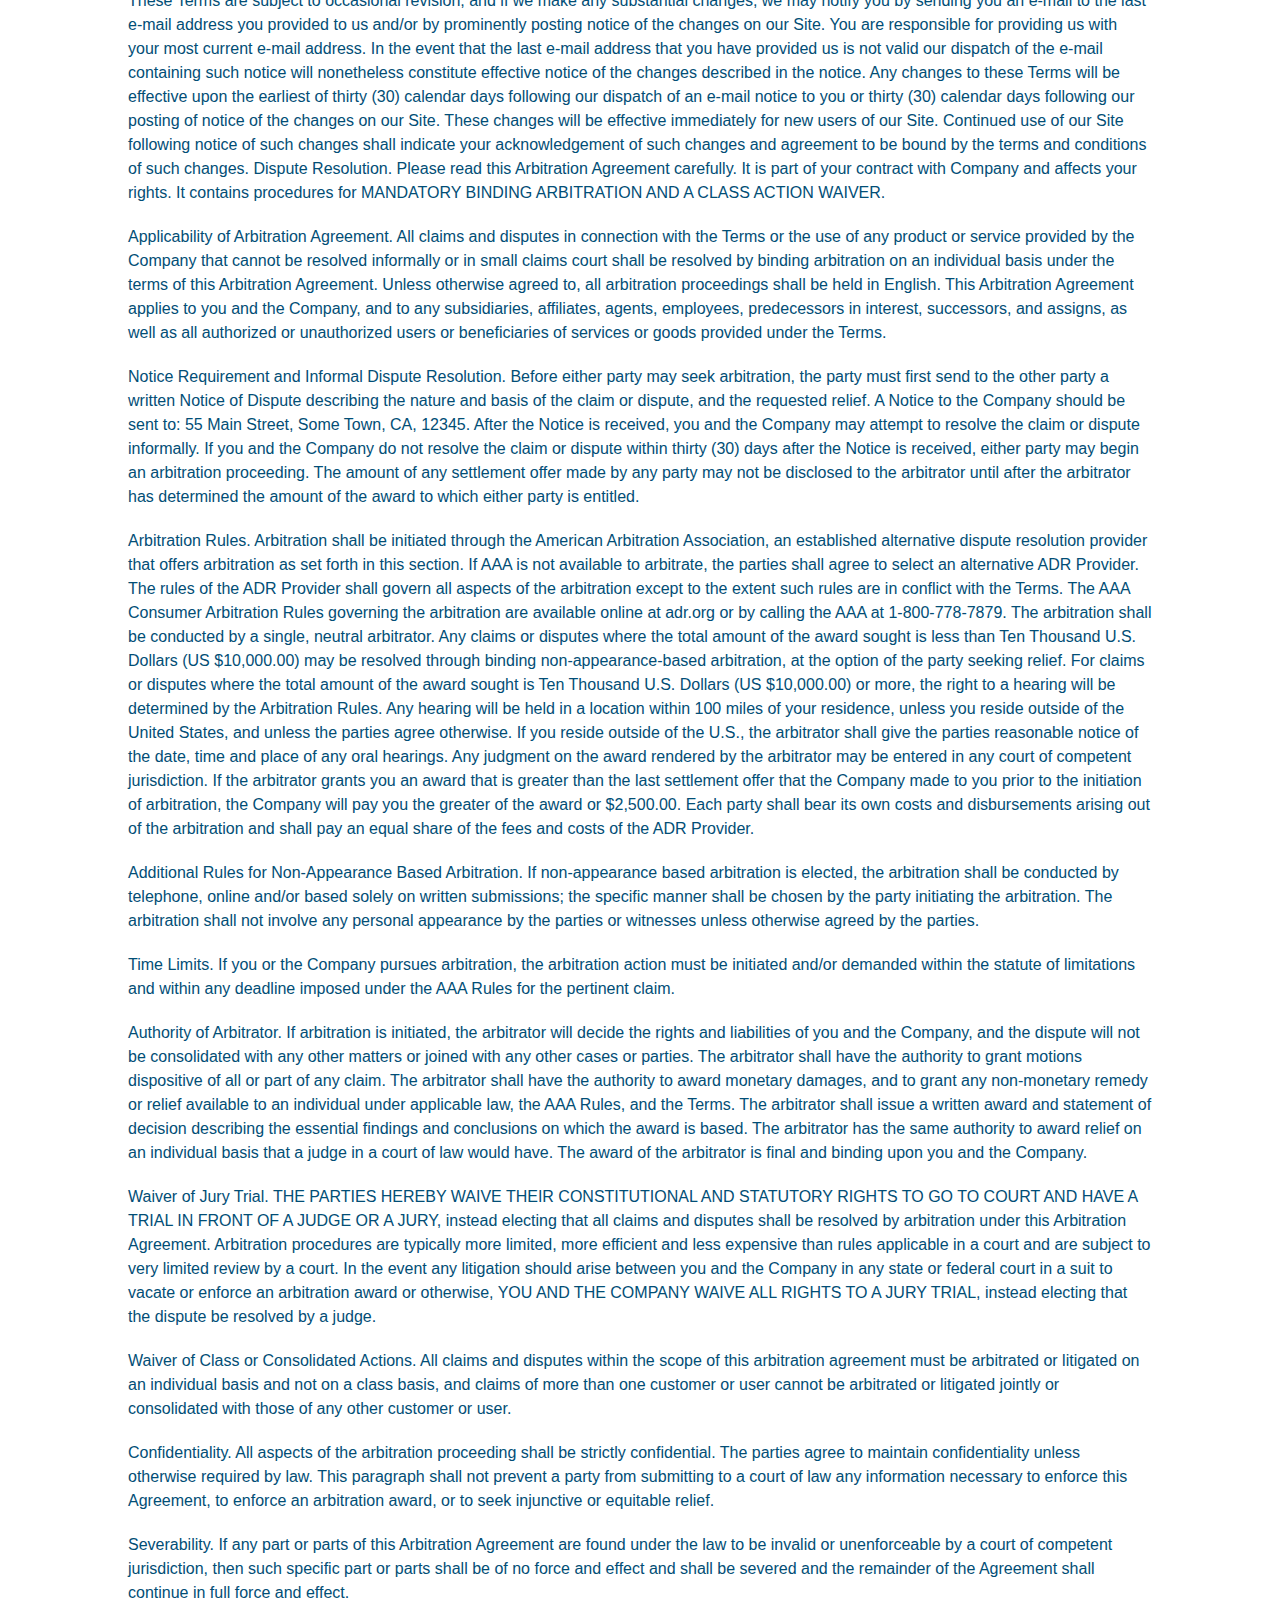
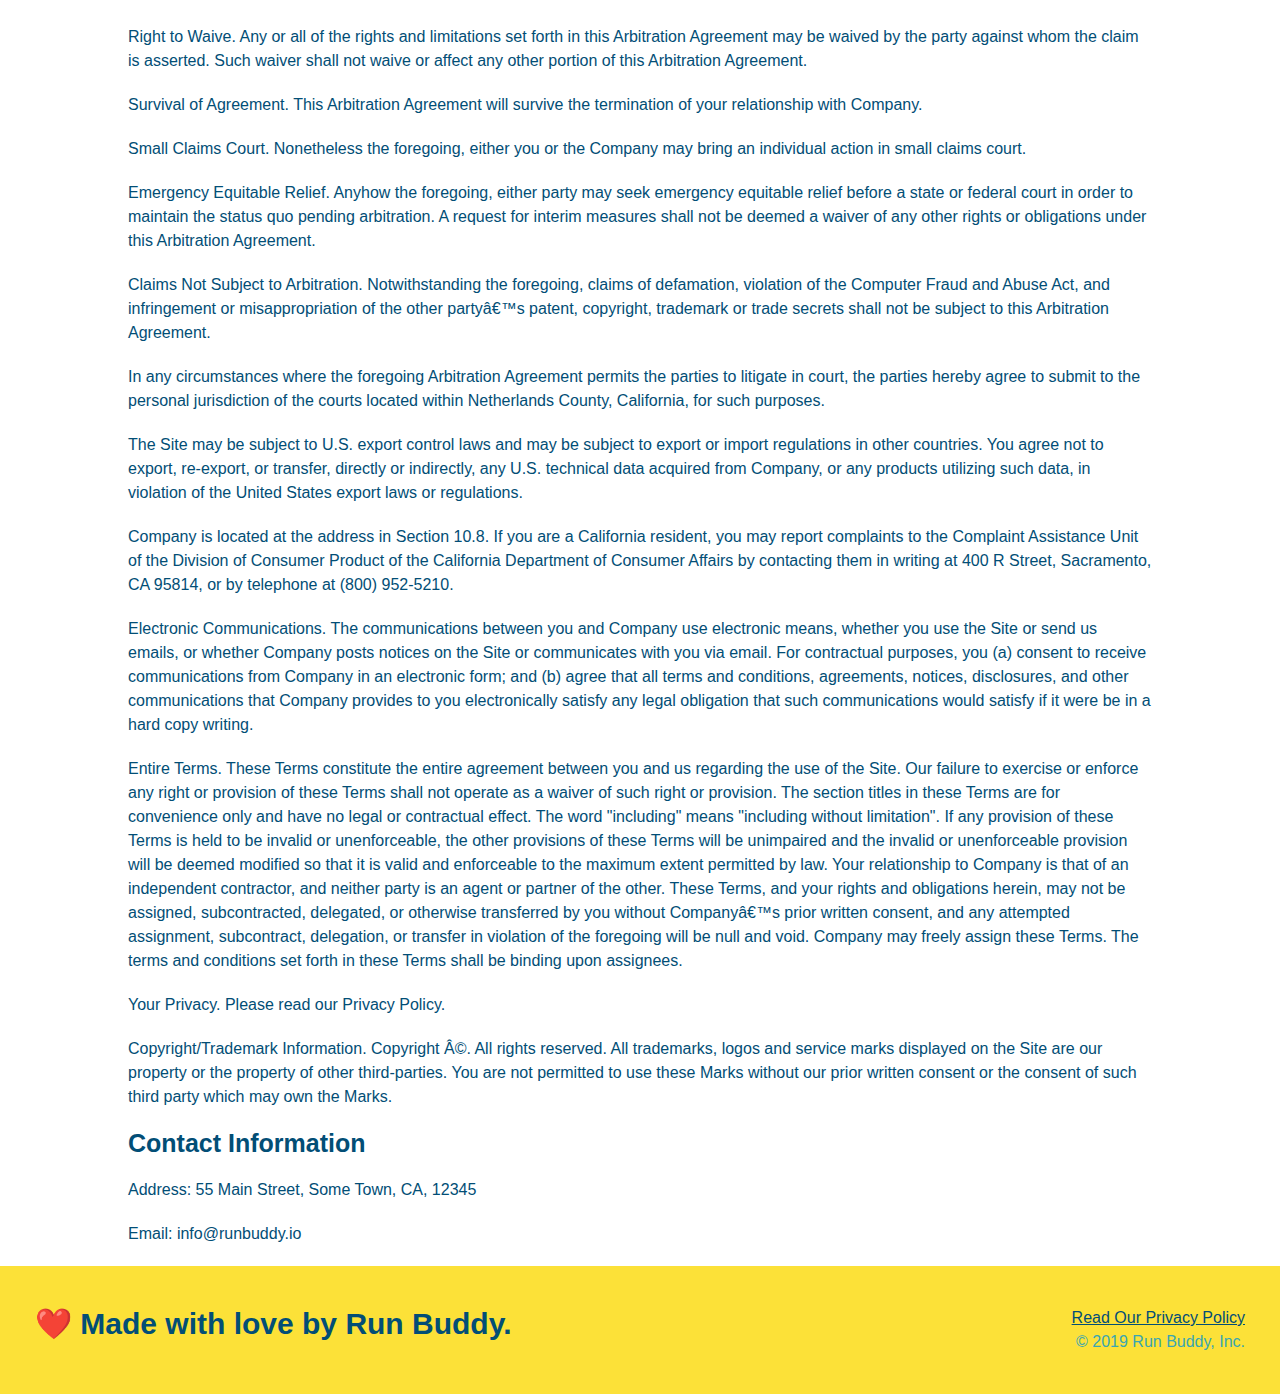
==== commit 5491b477: "added media-queries" ====
--- a/privacy-policy.html
+++ b/privacy-policy.html
@@ -4,6 +4,7 @@
         <link rel="stylesheet" href="./assets/css/style.css" /> 
         <link rel="stylesheet" href="./assets/css/secondary-styles.css" />
         <meta charset="UTF-8" />
+        <meta name="veiwport" content="width=device-widtch, initial-scale=1.0" />
         <title>Privacy Policy - Run Buddy</title>
     </head>
     <body>
--- a/assets/css/style.css
+++ b/assets/css/style.css
@@ -14,6 +14,9 @@
    header { 
      padding: 20px 35px;
      background-color: #39a6b2;
+     display: flex;
+     justify-content: space-between;
+     flex-wrap: wrap;
    }
 
    header h1{
@@ -21,7 +24,6 @@
      font-size: 36px;
      color: #fce138;
      margin: 0;
-     display: inline;
    }
 
    header a{
@@ -30,34 +32,39 @@
    }
 
    header nav{
-     float: right;
      margin: 7px 0;
    }
 
-   header nav ul li{
-    display: inline;
-  }
-
-   header nav ul li{
-     margin: 0 30px;
-     font-weight: lighter;
-     font-size: 22px;
-   }
+   header nav ul {
+     display: felx;
+     flex-wrap: wrap;
+     justify-content: space-between;
+     align-items: center;
+     list-style: none;
+   }
+
+   header nav ul li a {
+    padding: 10px 15px;
+    font-weight: lighter;
+    font-size: 1.55vw;
+  }
+
    footer{
      background: #fce138;
      width: 100%;
      padding: 40px 35px;
+     display: flex;
+     justify-content: space-between;
+     flex-wrap: wrap;
    }
 
    footer h2{
-     display: inline;
      color: #024e76;
      font-size:  30px;
      margin: 0;
    }
 
    footer div {
-     float: right;
      line-height: 1.5;
      text-align: right;
    }
@@ -73,10 +80,12 @@
    /* Hero Style Start */
    .hero {
      background-image: url("../images/hero-bg.jpeg");
-     height: 600px;
      background-size: cover;
      background-position: center;
-     position: relative;
+     display: flex;
+     justify-content: center;
+     flex-wrap: wrap;
+     align-items: flex-start;
    }
   /* Hero Style End */
 
@@ -84,11 +93,9 @@
      border: 3px solid #024e76;
      background-color: #fce138;
      padding: 20px;
-     width: 500px;
-     color: #024e76;
-     position: absolute;
-     bottom: 120px;
-     right: 140px;
+     color: #024e76;
+     width: 40%;
+     margin: 3.5%;
    }
 
    .hero-form h3 {
@@ -121,10 +128,22 @@
      padding: 10px 20px;
      font-size: 16px;
    }
-   
-   .intro {
-     text-align: center;
-   }
+
+   .hero-cta {
+    width: 35%;
+    text-align: right;
+    margin: 3.5%;
+    color: #fff;
+    font-size: 18px;
+    line-height: 1.2;
+  }
+
+  .hero-cta h2 {
+    font-style: italic;
+    font-size: 55px;
+    color: #fce138;
+  }
+ 
 
    .intro p {
      line-height: 1.7;
@@ -132,44 +151,69 @@
      width: 80%;
      font-size: 20px;
      margin: 0 auto;
+     text-align: center;
    }
 
    .steps {
-     text-align: center;
-    background: #fce138;
-   }
-
-   .steps div {
-     margin-bottom: 80px;
-   }
-
-   .steps img {
-     width: 15%;
-     margin: 10px 0;
-   }
-
-   .steps h3 {
+     background: #fce138;
+   }
+
+   .step {
+    margin: 50px auto;
+    padding-bottom: 50px;
+    width: 80%;
+    border-bottom: 1px solid #39a6b2;
+    display: flex;
+    flex-wrap: wrap;
+    align-items: center;
+    justify-content: space-between;
+   }
+
+   .step h3 {
      color: #024e76;
      font-size: 46px;
-     margin-top: 10px;
-   }
-
-   .steps p {
+     flex: 1 30%;
+  }
+
+  .step-info {
+    flex: 2 70%;
+    display: flex;
+    flex-wrap: wrap;
+    align-items: center;
+  }
+
+   .steps-text p {
      color: #39a6b2;
-     font-size: 23px;
-   }
-
-   .steps span {
-     font-size: 38px;
+     font-size: 18px;
+   }
+
+   .step-text h4 {
+     font-size: 26px;
+     line-height: 1.5;
+     color: #024e76;
+   }
+
+   .step-img {
+     flex: 1 12%;
+     margin-right: 20px;
+   }
+
+   .step-img img {
+     max-width: 100%;
+   }
+
+   .stp-text {
+     flex: 12;
    }
 
    .section-title {
-    font-size: 55px;
+    font-size: 48px;
     color: #024e76;
-    margin-bottom: 35px;
-    padding: 0 100px 20px 100px;
-    display: inline-block;
     border-bottom: 3px solid;
+    padding-bottom: 20px;
+    text-align: center;
+    margin: 0 auto 35px auto;
+    width: 50%;
   }
 
   .primary-border {
@@ -181,42 +225,42 @@
   }
 
   .trainers {
-    text-align: center;
+    width: 100%;
+    margin: 0 auto;
+    display: flex;
+    flex-wrap: wrap;
+    justify-content: space-around;
   }
 
    .trainer {
-     width: 900px;
-     margin: 0 auto 30px auto;
+     margin:  20px;
      background: #024e76;
      color: #fce138;
-     overflow: auto;
+     flex: 1;
    }
 
    .trainer img {
-     width: 35%;
-     float: left;
+     width: 100%;
    }
 
    .trainer-bio {
-     padding: 35px;
-     float: left;
-     width: 65%;
+     padding: 25px;
+     line-height: 1.3;
    }
 
 .trainer-bio h3 {
-  font-size: 32px;
-  margin-bottom: 8px;
+  font-size: 28px;
 }
 
 .trainer-bio h4 {
   font-weight: lighter;
-  font-size: 26px;
-  margin-bottom: 25px;
+  font-size: 22px;
+  margin-bottom: 15px;
 }
 
 .trainer-bio p {
   font-size: 17px;
-  line-height: 1.3;
+  
 }
 
 .text-left {
@@ -227,9 +271,12 @@
   text-align: right;
 }
 
+.flex-row {
+  display: flex;
+}
+
 /*REACH OUT STYLES START*/
 .contact {
-  text-align: center;
   background: #024e76;
 }
 
@@ -238,8 +285,7 @@
 }
 
 .contact-info iframe{
-  width: 400px;
-  height: 400px
+ 
 }
 
 .contact-info div {
@@ -248,7 +294,6 @@
   vertical-align: top;
   text-align: left;
   margin: 30px 0 0 60px;
-  color: white;
 }
 
 .contact-info h3 {
@@ -260,7 +305,7 @@
 .contact-info address {
   margin: 20px 0;
   line-height: 1.5;
-  font-size: 20px;
+  font-size: 16px;
   font-style: normal;
 }
 
@@ -268,4 +313,61 @@
   color: #fce138;
 }
 
+.contact-info {
+  display: flex;
+  justify-content: space-between;
+  flex-wrap: wrap;
+}
+
+.contact-info > *{
+  flex: 1;
+  margin: 15px;
+}
+
+.contact-form input,
+.contact-form textarea {
+  border: 1px solid #024e76;
+  display: block;
+  padding: 7px 15px;
+  font-size: 16px;
+  color: #024e76;
+  width: 100%;
+  margin-bottom: 15px;
+  margin-top: 5px;
+}
+
+.contact-form button {
+  width: 100%;
+  border: none;
+  background: #fce138;
+  color: #024e76;
+  text-align: center;
+  padding: 15px 0;
+  font-size: 16px;
+}
+
 /* REACH OUT STYLES END */
+
+/* MEDIA QUERY FOR SMALLER DESKTOP SCREENS AND SMALLER */
+@media screen and (max-width: 980px) {
+  header h1 a {
+    /* this will be applie on any screen smaller than 980px */
+    
+  }
+}
+
+/* MEDIA QUERY FOR TABLETS AND SMALLER */
+@media screen and (max-width: 768px) {
+  header h1 {
+    /*this will be applied on any screen between 768px and 575px */
+    
+  }
+}
+
+/* MEDIA QUERY FOR MOBILE PHONE AND SMALLER */
+@media screen and (max-width: 575px) {
+  header h1 {
+    /* this will be applied on any screen smaller than 575px */
+    
+  }
+}